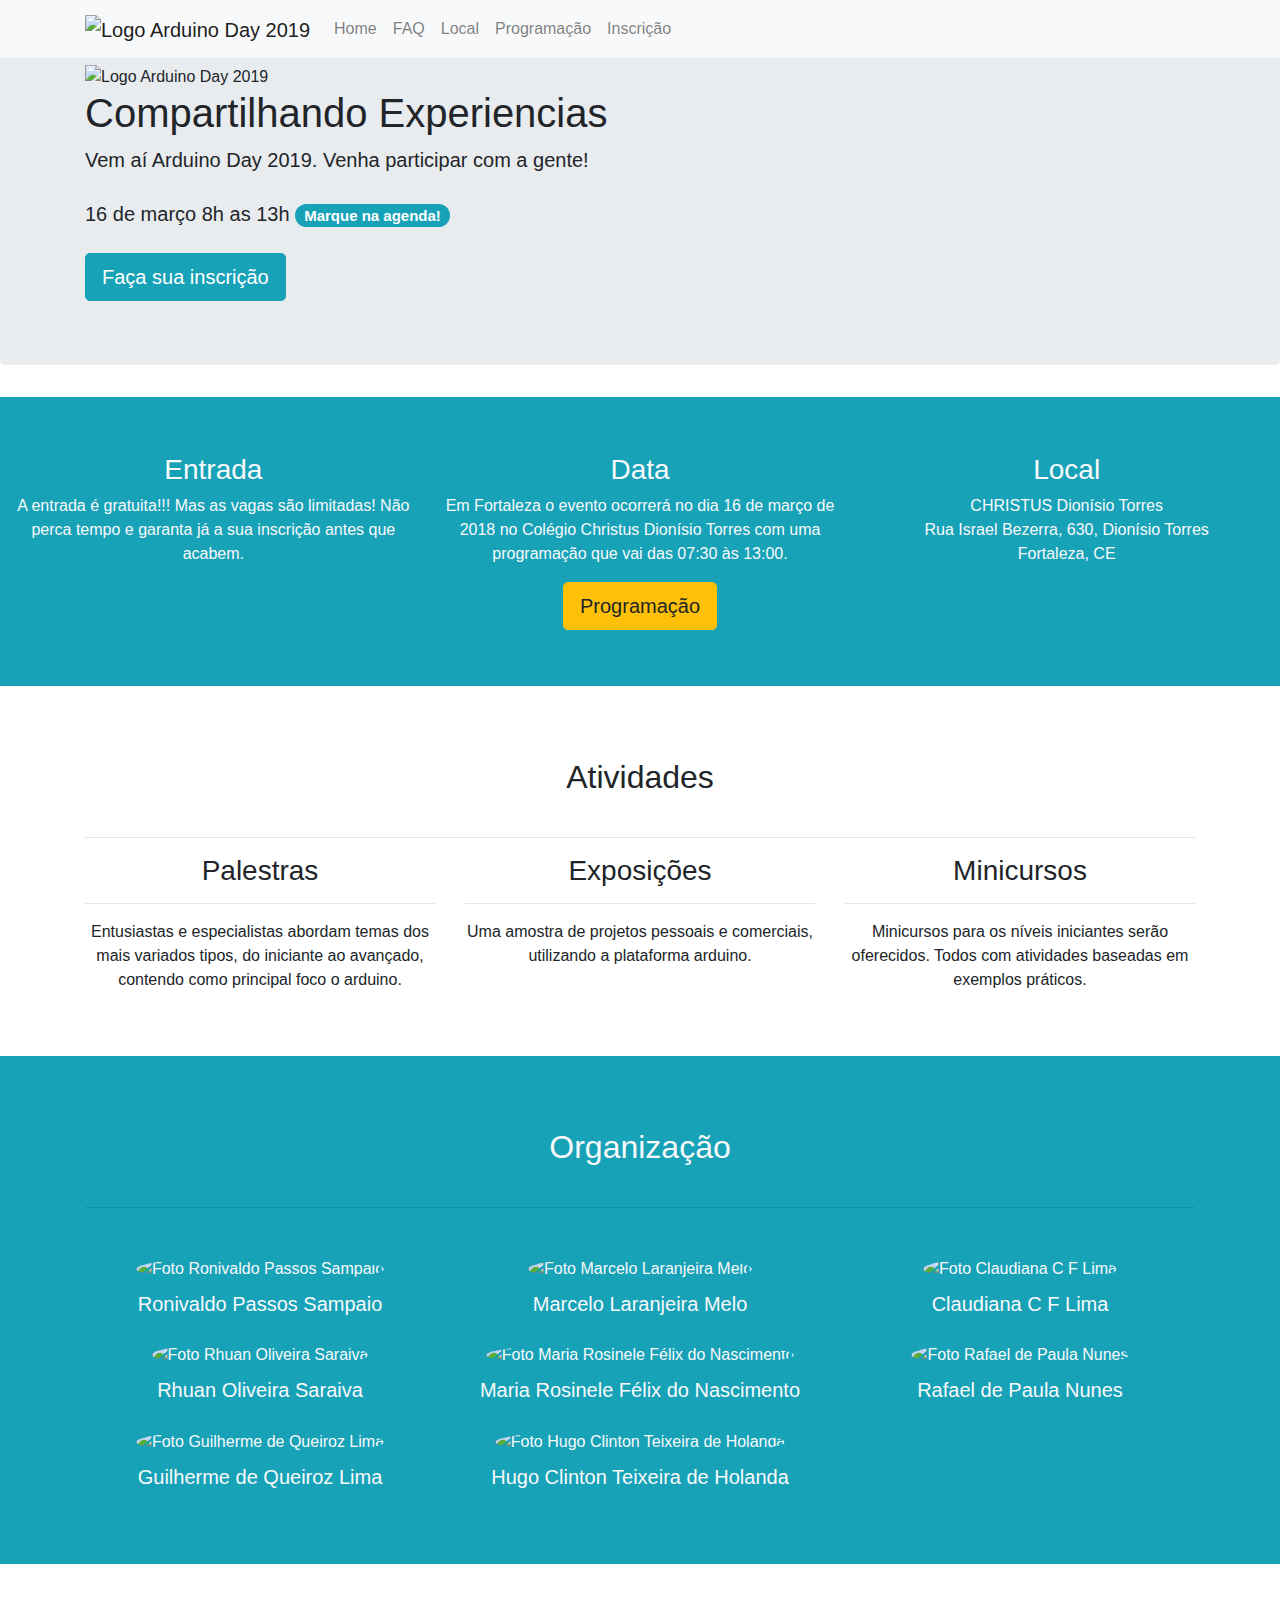
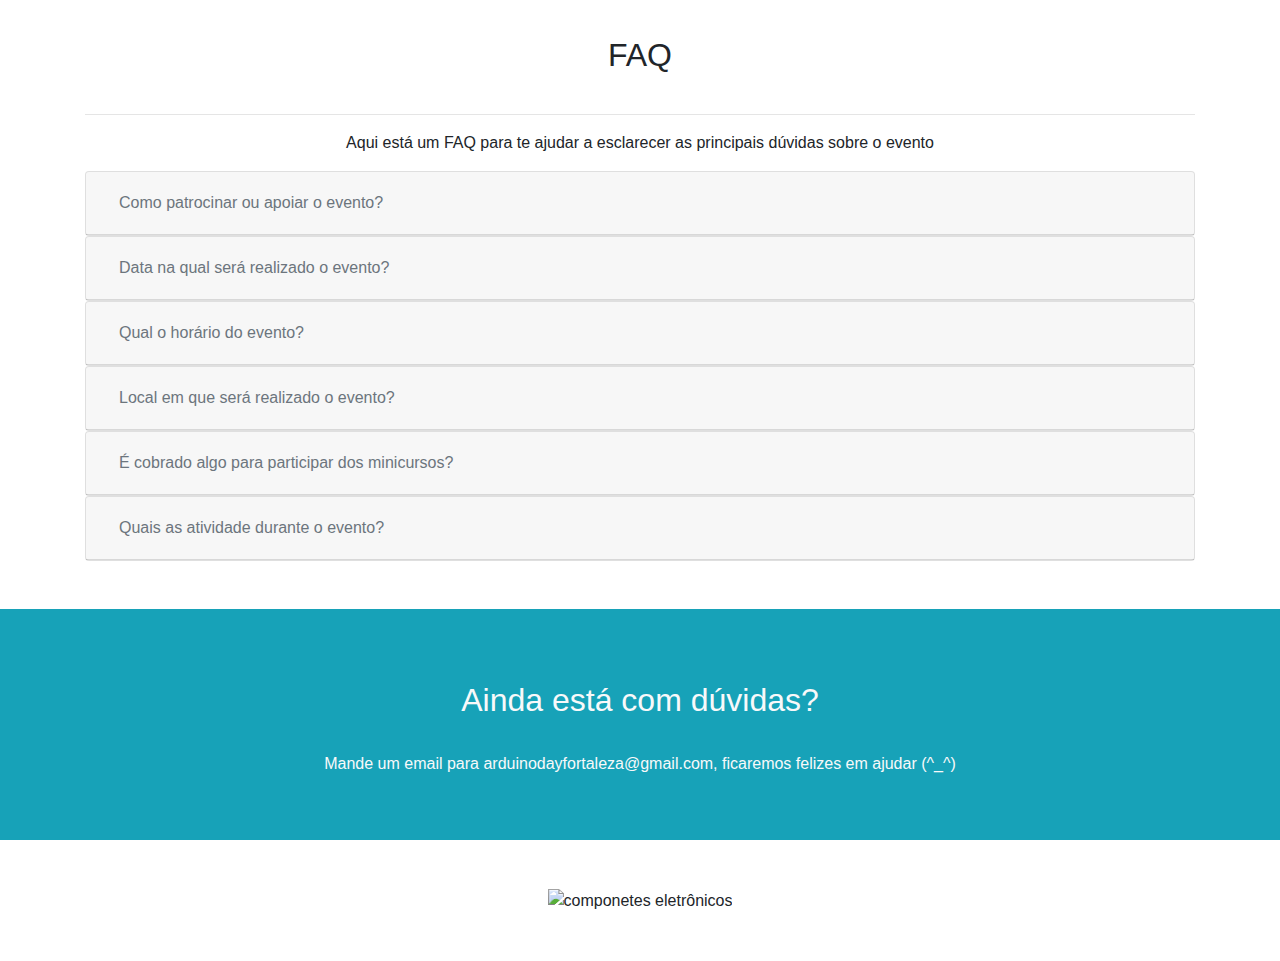
==== index.html @ 9c1272c1 "h1 ajustado para mobile" ====
<!DOCTYPE html>
<html lang="pt-br">
	<head>
  <meta charset="utf-8">
  <meta name="viewport" content="width=device-width, initial-scale=1, shrink-to-fit=no"> 
  <title>Arduino Day 2019</title>
  <link rel="stylesheet" href="https://stackpath.bootstrapcdn.com/bootstrap/4.1.3/css/bootstrap.min.css">
  <link href="https://fonts.googleapis.com/css?family=Nunito" rel="stylesheet"> 
  <link rel="stylesheet" href="source/main.css">
</head>
	<body>	
<header>
  <nav class="navbar navbar-expand-md navbar-light fixed-top bg-light">
    <div class="container">
      <a class="navbar-brand" href="">
        <img src="source/img/logo.svg" alt="Logo Arduino Day 2019" height="50">
      </a>
      <button class="navbar-toggler" type="button" data-toggle="collapse" data-target="#navbarCollapse" aria-controls="navbarCollapse" aria-expanded="false" aria-label="Toggle navigation">
        <span class="navbar-toggler-icon"></span>
      </button>
      <div class="collapse navbar-collapse" id="navbarCollapse">
        <ul class="navbar-nav mr-auto">
          <li class="nav-item">
            <a class="nav-link" href="#home">Home</a>
          </li>
          <li class="nav-item">
            <a class="nav-link" href="#faq">FAQ</a>
          </li>
          <li class="nav-item">
            <a class="nav-link" href="#local">Local</a>
          </li>
          <li class="nav-item">
            <a class="nav-link" href="programação.html"">Programação</a>
          </li>
          <li class="nav-item">
            <a class="nav-link" href="https://www.sympla.com.br/arduino-day-2019-fortaleza__445275">Inscrição</a>
          </li>
        </ul>
      </div>
    </div>
  </nav>
</header>
<div class="jumbotron" id="home">
  <div class="container">
  	<img src="source/img/arduinoday19.png" alt="Logo Arduino Day 2019" class="img-fluid">
    <h1>Compartilhando Experiencias</h1>
    <p class="lead">Vem aí Arduino Day 2019. Venha participar com a gente!</p>
    <p class="lead py-2">16 de março 8h as 13h <span class="badge badge-pill badge-info">Marque na agenda!</span></p>
    <a class="btn btn-info btn-lg" href="https://www.sympla.com.br/arduino-day-2019-fortaleza__445275" role="button">Faça sua inscrição</a>
  </div>
</div>
<div class="container-fluid text-center bg-info text-light py-5">
	<div class="row">
    <div class="col-lg py-2">
	    <h3>Entrada</h3>
	    <p>
            A entrada é gratuita!!! Mas as vagas são limitadas! Não perca tempo e garanta já a sua inscrição antes que acabem.
	    </p>
    </div>
    <div class="col-lg py-2">
        <h3>Data</h3>
        <p>
            Em Fortaleza o evento ocorrerá no dia 16 de março de 2018 no Colégio Christus Dionísio Torres com uma programação que vai das 07:30 às 13:00.
        </p>
	    <a class="btn btn-warning btn-lg" href="programação.html" role="button">Programação</a>
    </div>
    <div class="col-lg py-2">
	    <h3 id=>Local</h3>
	    <p>
            CHRISTUS Dionísio Torres</br>
            Rua Israel Bezerra, 630, Dionísio Torres</br>
            Fortaleza, CE            
      </p>
    </div>
  </div>
</div>
<div class="container text-center py-5">
	<h2 class="p-4">Atividades</h2> 
	<hr class="hr-15-laranja">
	<div class="row">
    <div class="col-lg">
	    <h3>Palestras</h3>
	    <hr class="hr-15-verde">
	    <p>
        Entusiastas e especialistas abordam temas dos mais variados tipos, do iniciante ao avançado, contendo como principal foco o arduino.
	    </p>
    </div>
    <div class="col-lg">
	    <h3>Exposições</h3>
	    <hr class="hr-15-verde">
	    <p>
        Uma amostra de projetos pessoais e comerciais, utilizando a plataforma arduino.
	    </p>
    </div>
    <div class="col-lg">
	    <h3>Minicursos</h3>
	    <hr class="hr-15-verde">
	    <p>
	    	Minicursos para os níveis iniciantes serão oferecidos. Todos com atividades baseadas em exemplos práticos. 
	    </p>
    </div>
  </div>
</div>
<div class="container-fluid bg-info text-light py-5">
	<div class="container text-center">
		<h2 class="py-4">Organização</h2>
	  <hr class="hr-15-branco mb-5">
	  <div class="row">

            <div class="col-md-4">
                <img class="rounded-circle filter-member" src="source/img/membros/ronivaldo.jpeg" alt="Foto Ronivaldo Passos Sampaio" width="200" height="200">
                <p class="lead py-2">Ronivaldo Passos Sampaio</p>
            </div>
        
            <div class="col-md-4">
                <img class="rounded-circle filter-member" src="source/img/membros/marcelo.jpeg" alt="Foto Marcelo Laranjeira Melo" width="200" height="200">
                <p class="lead py-2">Marcelo Laranjeira Melo</p>
            </div>

            <div class="col-md-4">
                <img class="rounded-circle filter-member" src="source/img/membros/claudiana.jpeg" alt="Foto Claudiana C F Lima" width="200" height="200">
                <p class="lead py-2">Claudiana C F Lima</p>
            </div>
            
            <div class="col-md-4">
                    <img class="rounded-circle filter-member" src="source/img/membros/rhuan.jpg" alt="Foto Rhuan Oliveira Saraiva" width="200" height="200">
                    <p class="lead py-2">Rhuan Oliveira Saraiva</p>
            </div>

            <div class="col-md-4">
                    <img class="rounded-circle filter-member" src="source/img/membros/rose.jpeg" alt="Foto Maria Rosinele Félix do Nascimento" width="200" height="200">
                    <p class="lead py-2">Maria Rosinele Félix do Nascimento</p>
            </div>

            <div class="col-md-4">
                    <img class="rounded-circle filter-member" src="source/img/membros/rafael.jpeg" alt="Foto Rafael de Paula Nunes" width="200" height="200">
                    <p class="lead py-2">Rafael de Paula Nunes</p>
            </div>

            <div class="col-md-4">
                <img class="rounded-circle filter-member" src="source/img/membros/guilherme.jpeg" alt="Foto Guilherme de Queiroz Lima" width="200" height="200">
                <p class="lead py-2">Guilherme de Queiroz Lima</p>
            </div>
            
            <div class="col-md-4">
                <img class="rounded-circle filter-member" src="source/img/membros/hugo.jpeg" alt="Foto Hugo Clinton Teixeira de Holanda" width="200" height="200">
                <p class="lead py-2">Hugo Clinton Teixeira de Holanda</p>
            </div>
                        
            
			
	  </div>
	</div>
</div>
<div id="faq" class="container py-5">
	<div>
		<div class="text-center">
		  <h2 class="py-4">FAQ</h2>
		  <hr class="hr-15-laranja">
		  <p>Aqui está um FAQ para te ajudar a esclarecer as principais dúvidas sobre o evento</p>
		</div>
		<div class="accordion" id="accordionExample">
						
				<div class="card">
			    <div class="card-header" id="headingOne">
			      <h5 class="mb-0">
			        <button class="btn btn-link text-secondary" type="button" data-toggle="collapse" data-target="#question-2" aria-expanded="true" aria-controls="collapseOne">
			          Como patrocinar ou apoiar o evento?
			        </button>
			      </h5>
			    </div>
		    	<div id="question-2" class="collapse" aria-labelledby="headingOne" data-parent="#accordionExample">
			      <div class="card-body">
			        Envie um e-mail para arduinodayfortaleza@gmail.com | ficaremos felizes em conversar.
			      </div>
		    	</div>
	  	</div>
		  			
				<div class="card">
			    <div class="card-header" id="headingOne">
			      <h5 class="mb-0">
			        <button class="btn btn-link text-secondary" type="button" data-toggle="collapse" data-target="#question-3" aria-expanded="true" aria-controls="collapseOne">
			          Data na qual será realizado o evento?
			        </button>
			      </h5>
			    </div>
		    	<div id="question-3" class="collapse" aria-labelledby="headingOne" data-parent="#accordionExample">
			      <div class="card-body">
			        Será realizada no dia 16 de março de 2019.
			      </div>
		    	</div>
	  	</div>
		  			
				<div class="card">
			    <div class="card-header" id="headingOne">
			      <h5 class="mb-0">
			        <button class="btn btn-link text-secondary" type="button" data-toggle="collapse" data-target="#question-4" aria-expanded="true" aria-controls="collapseOne">
			          Qual o horário do evento?
			        </button>
			      </h5>
			    </div>
		    	<div id="question-4" class="collapse" aria-labelledby="headingOne" data-parent="#accordionExample">
			      <div class="card-body">
			        O evento ocorrerá das 8h até as 13h. Confira a <a href="programação.html">programação</a>.
			      </div>
		    	</div>
	  	</div>
		  			
				<div class="card">
			    <div class="card-header" id="headingOne">
			      <h5 class="mb-0">
			        <button class="btn btn-link text-secondary" type="button" data-toggle="collapse" data-target="#question-5" aria-expanded="true" aria-controls="collapseOne">
			          Local em que será realizado o evento?
			        </button>
			      </h5>
			    </div>
		    	<div id="question-5" class="collapse" aria-labelledby="headingOne" data-parent="#accordionExample">
			      <div class="card-body">
                        CHRISTUS Dionísio Torres, Rua Israel Bezerra, 630, Dionísio Torres, Fortaleza, CE  
			      </div>
		    	</div>
	  	</div>
		  			
				<div class="card">
			    <div class="card-header" id="headingOne">
			      <h5 class="mb-0">
			        <button class="btn btn-link text-secondary" type="button" data-toggle="collapse" data-target="#question-6" aria-expanded="true" aria-controls="collapseOne">
			          É cobrado algo para participar dos minicursos?
			        </button>
			      </h5>
			    </div>
		    	<div id="question-6" class="collapse" aria-labelledby="headingOne" data-parent="#accordionExample">
			      <div class="card-body">
			        Não será cobrado nada, mas as vagas são limitadas, estando sujeitas a disponibilidade.
			      </div>
		    	</div>
	  	</div>
		  			
				<div class="card">
			    <div class="card-header" id="headingOne">
			      <h5 class="mb-0">
			        <button class="btn btn-link text-secondary" type="button" data-toggle="collapse" data-target="#question-7" aria-expanded="true" aria-controls="collapseOne">
			          Quais as atividade durante o evento?
			        </button>
			      </h5>
			    </div>
		    	<div id="question-7" class="collapse" aria-labelledby="headingOne" data-parent="#accordionExample">
			      <div class="card-body">
			        Palestras, minicursos e exposição de projetos.
			      </div>
		    	</div>
	  	</div>
		  
		</div>
	</div>
</div>
<div class="container-fluid bg-info text-light py-5">
	<div class="text-center">
	  <h2 class="py-4">Ainda está com dúvidas?</h2>
	  <p>Mande um email para arduinodayfortaleza@gmail.com, ficaremos felizes em ajudar (^_^)</p>
	</div>
</div>

		 <!-- FOOTER -->
<footer class="container-fluid py-5 rodape">
    <div class="text-center">
        <img class="img-fluid" src="source/img/componentes.svg" alt="componetes eletrônicos">
    </div>
</footer>
<script src="https://code.jquery.com/jquery-3.3.1.slim.min.js"></script>
<script src="https://stackpath.bootstrapcdn.com/bootstrap/4.1.3/js/bootstrap.min.js"></script>
<script type="text/javascript">
	$('.navbar-nav>li>a').on('click', function(){
  	$('.navbar-collapse').collapse('hide');
	});
</script>
</body>
</html>
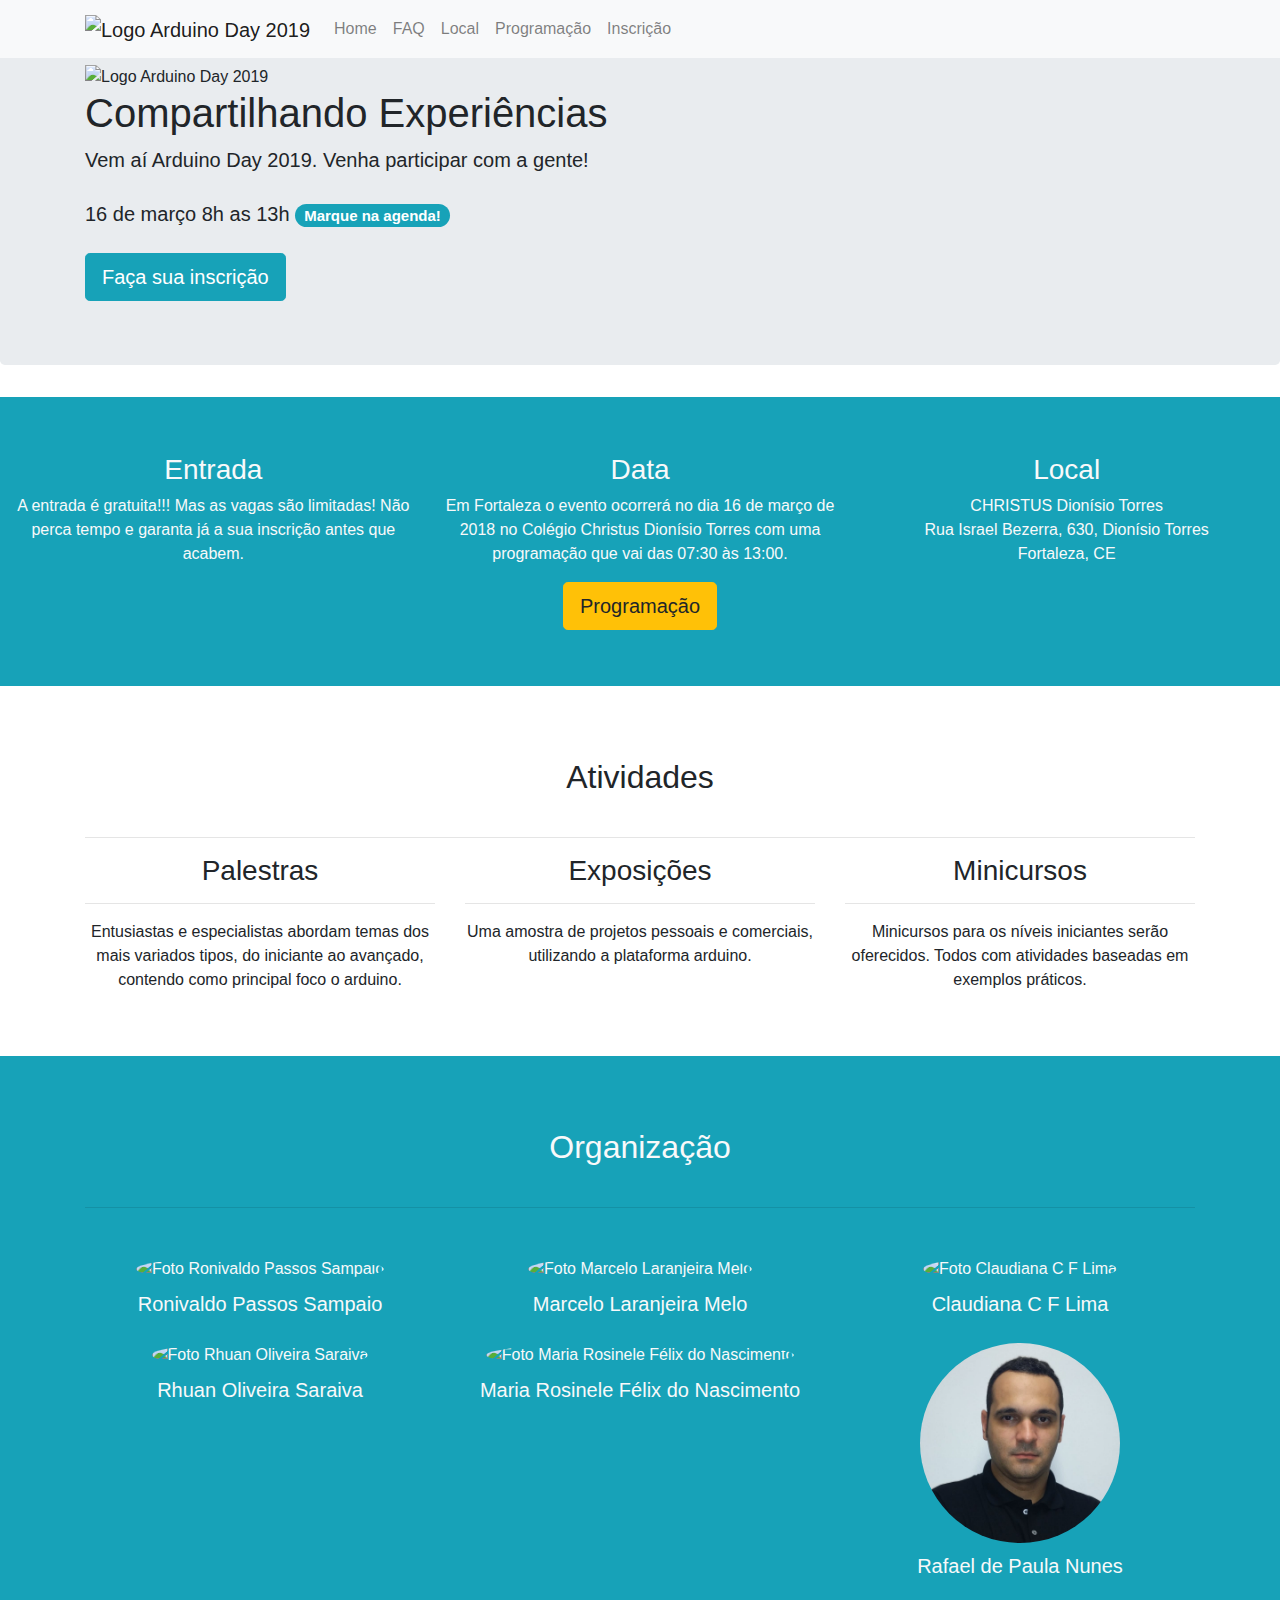
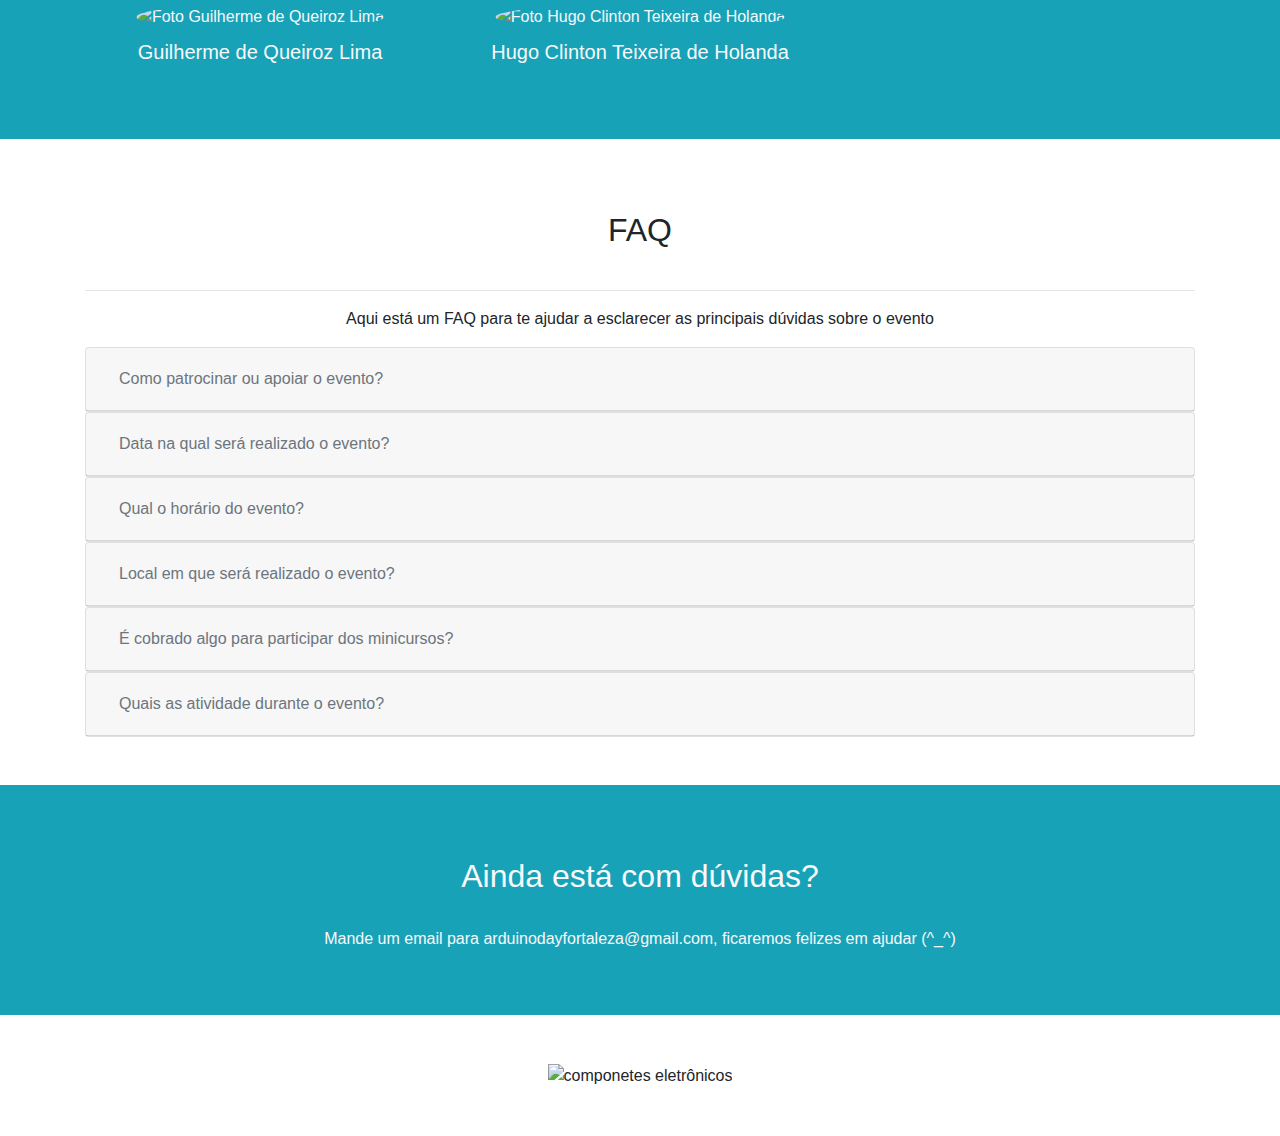
==== commit 714eb1c6: "ad analytics" ====
--- a/index.html
+++ b/index.html
@@ -6,7 +6,15 @@
   <title>Arduino Day 2019</title>
   <link rel="stylesheet" href="https://stackpath.bootstrapcdn.com/bootstrap/4.1.3/css/bootstrap.min.css">
   <link href="https://fonts.googleapis.com/css?family=Nunito" rel="stylesheet"> 
-  <link rel="stylesheet" href="source/main.css">
+	<link rel="stylesheet" href="source/main.css">
+	<script async src="https://www.googletagmanager.com/gtag/js?id=UA-134700720-1"></script>
+	<script>
+		window.dataLayer = window.dataLayer || [];
+		function gtag(){dataLayer.push(arguments);}
+		gtag('js', new Date());
+
+		gtag('config', 'UA-134700720-1');
+	</script>
 </head>
 	<body>	
 <header>
@@ -27,7 +35,7 @@
             <a class="nav-link" href="#faq">FAQ</a>
           </li>
           <li class="nav-item">
-            <a class="nav-link" href="#local">Local</a>
+            <a class="nav-link" href="local.html">Local</a>
           </li>
           <li class="nav-item">
             <a class="nav-link" href="programação.html"">Programação</a>
@@ -43,7 +51,7 @@
 <div class="jumbotron" id="home">
   <div class="container">
   	<img src="source/img/arduinoday19.png" alt="Logo Arduino Day 2019" class="img-fluid">
-    <h1>Compartilhando Experiencias</h1>
+    <h1>Compartilhando Experiências</h1>
     <p class="lead">Vem aí Arduino Day 2019. Venha participar com a gente!</p>
     <p class="lead py-2">16 de março 8h as 13h <span class="badge badge-pill badge-info">Marque na agenda!</span></p>
     <a class="btn btn-info btn-lg" href="https://www.sympla.com.br/arduino-day-2019-fortaleza__445275" role="button">Faça sua inscrição</a>
@@ -65,7 +73,7 @@
 	    <a class="btn btn-warning btn-lg" href="programação.html" role="button">Programação</a>
     </div>
     <div class="col-lg py-2">
-	    <h3 id=>Local</h3>
+	    <h3>Local</h3>
 	    <p>
             CHRISTUS Dionísio Torres</br>
             Rua Israel Bezerra, 630, Dionísio Torres</br>
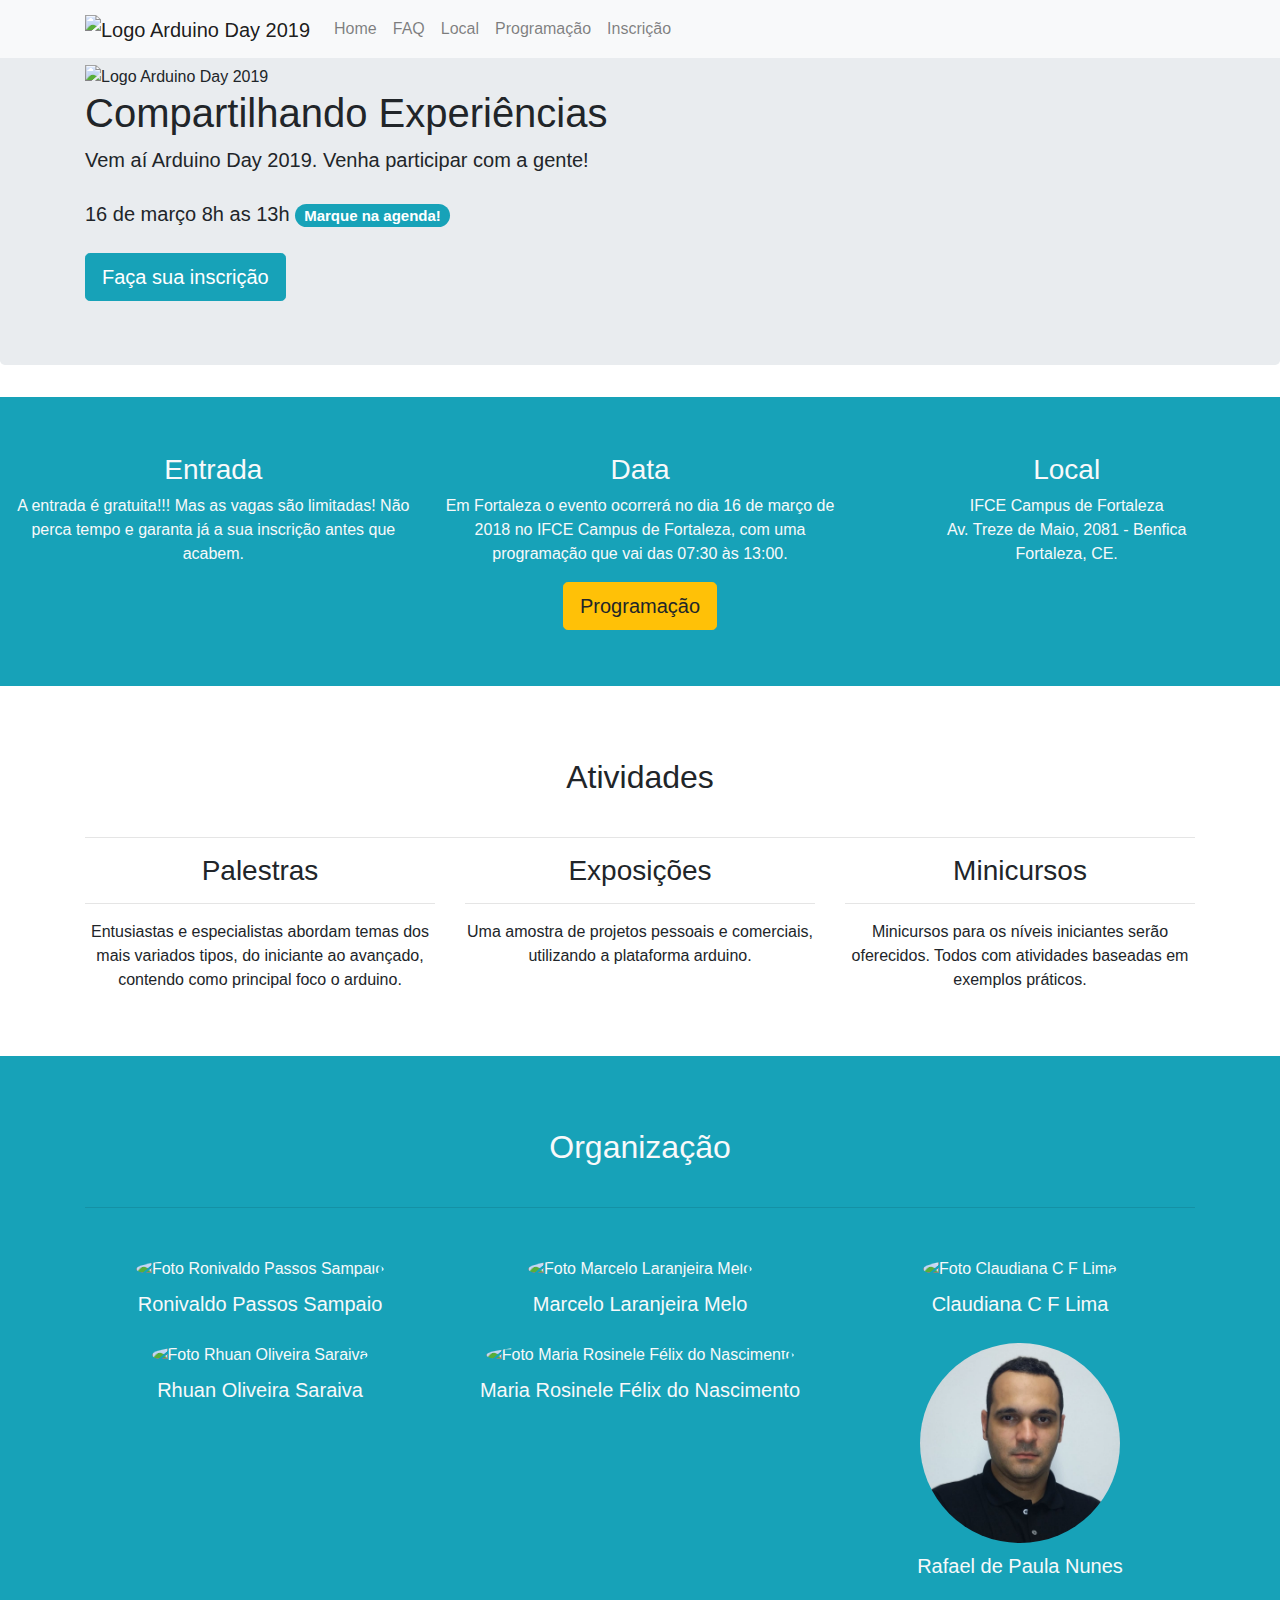
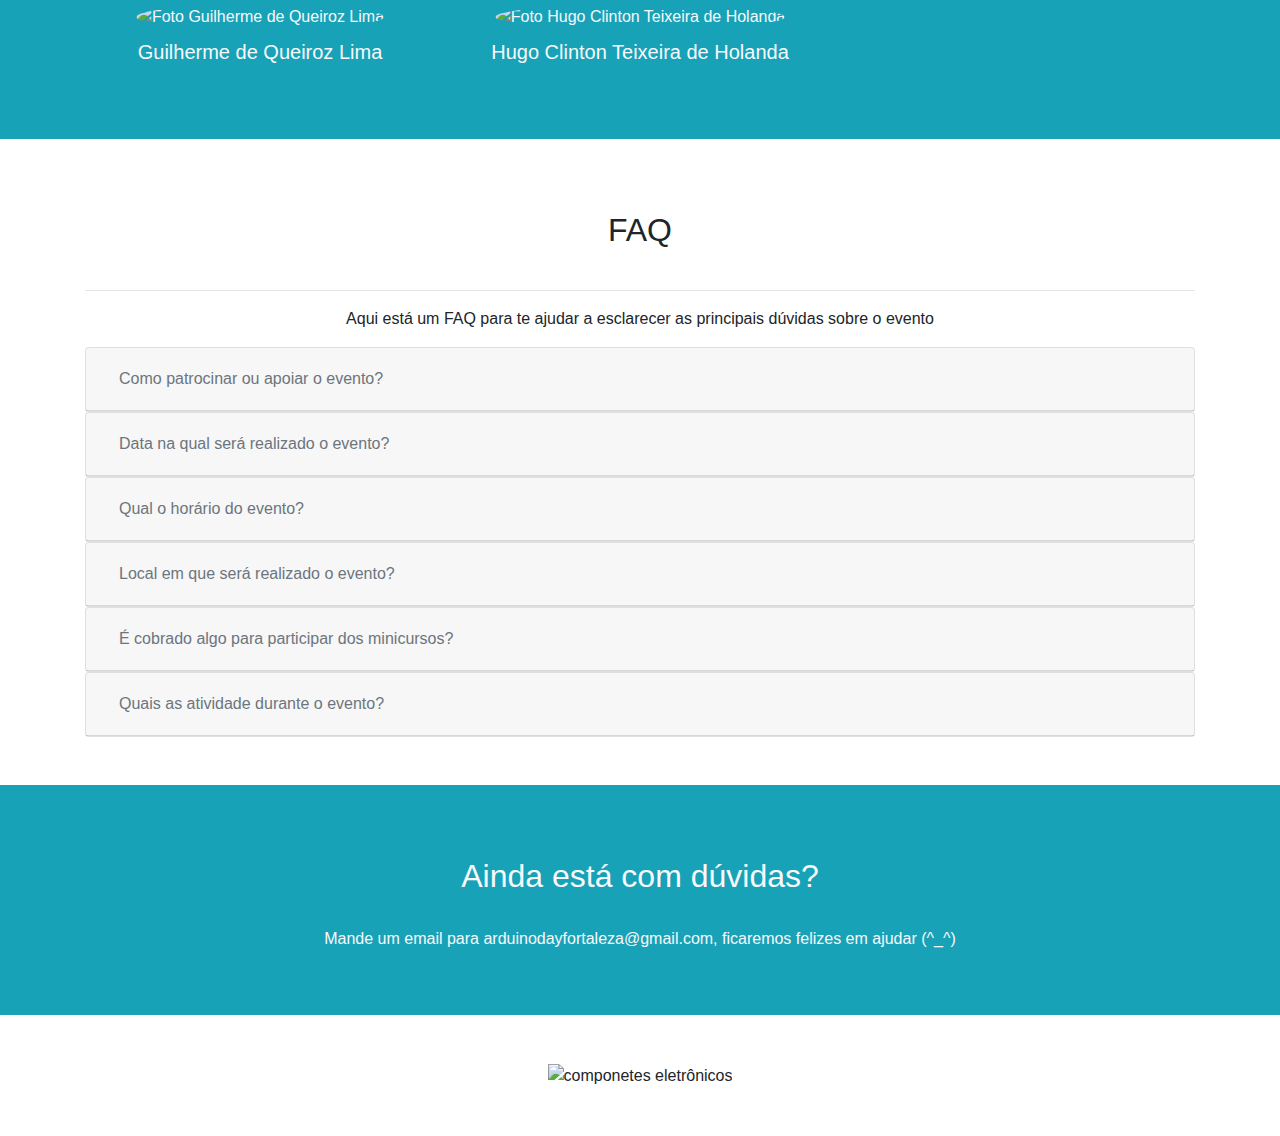
==== commit a26ca688: "alterando a sede" ====
--- a/index.html
+++ b/index.html
@@ -1,11 +1,11 @@
 <!DOCTYPE html>
 <html lang="pt-br">
-	<head>
-  <meta charset="utf-8">
-  <meta name="viewport" content="width=device-width, initial-scale=1, shrink-to-fit=no"> 
-  <title>Arduino Day 2019</title>
-  <link rel="stylesheet" href="https://stackpath.bootstrapcdn.com/bootstrap/4.1.3/css/bootstrap.min.css">
-  <link href="https://fonts.googleapis.com/css?family=Nunito" rel="stylesheet"> 
+<head>
+	<meta charset="utf-8">
+	<meta name="viewport" content="width=device-width, initial-scale=1, shrink-to-fit=no"> 
+	<title>Arduino Day 2019</title>
+	<link rel="stylesheet" href="https://stackpath.bootstrapcdn.com/bootstrap/4.1.3/css/bootstrap.min.css">
+	<link href="https://fonts.googleapis.com/css?family=Nunito" rel="stylesheet"> 
 	<link rel="stylesheet" href="source/main.css">
 	<script async src="https://www.googletagmanager.com/gtag/js?id=UA-134700720-1"></script>
 	<script>
@@ -16,7 +16,7 @@
 		gtag('config', 'UA-134700720-1');
 	</script>
 </head>
-	<body>	
+<body>	
 <header>
   <nav class="navbar navbar-expand-md navbar-light fixed-top bg-light">
     <div class="container">
@@ -68,16 +68,16 @@
     <div class="col-lg py-2">
         <h3>Data</h3>
         <p>
-            Em Fortaleza o evento ocorrerá no dia 16 de março de 2018 no Colégio Christus Dionísio Torres com uma programação que vai das 07:30 às 13:00.
+            Em Fortaleza o evento ocorrerá no dia 16 de março de 2018 no IFCE Campus de Fortaleza, com uma programação que vai das 07:30 às 13:00.
         </p>
 	    <a class="btn btn-warning btn-lg" href="programação.html" role="button">Programação</a>
     </div>
     <div class="col-lg py-2">
 	    <h3>Local</h3>
 	    <p>
-            CHRISTUS Dionísio Torres</br>
-            Rua Israel Bezerra, 630, Dionísio Torres</br>
-            Fortaleza, CE            
+            IFCE Campus de Fortaleza</br>
+						Av. Treze de Maio, 2081 - Benfica</br>
+						Fortaleza, CE.
       </p>
     </div>
   </div>
@@ -224,7 +224,7 @@
 			    </div>
 		    	<div id="question-5" class="collapse" aria-labelledby="headingOne" data-parent="#accordionExample">
 			      <div class="card-body">
-                        CHRISTUS Dionísio Torres, Rua Israel Bezerra, 630, Dionísio Torres, Fortaleza, CE  
+							IFCE Campus de Fortaleza, Av. Treze de Maio, 2081 - Benfica, Fortaleza, CE
 			      </div>
 		    	</div>
 	  	</div>
